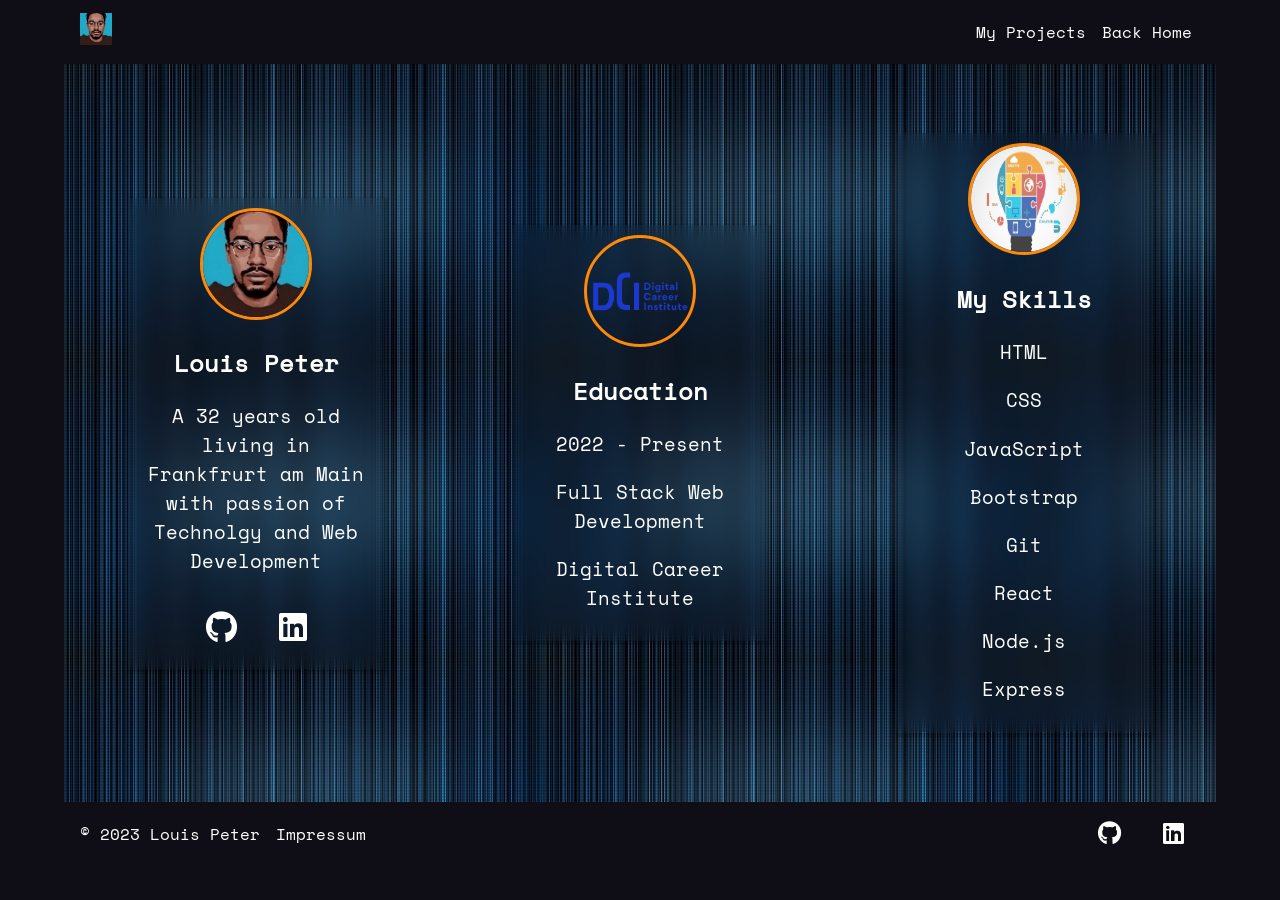
==== aboutme.html @ 63bf72d8 "aaded more skills to my progress section" ====
<!DOCTYPE html>
<html lang="en">

<head>
    <meta charset="UTF-8">
    <meta http-equiv="X-UA-Compatible" content="IE=edge">
    <meta name="description" content="My Portfolio to showcase the programming skils I have so far">
    <meta name="keywords" content="HTML, CSS, JavaScript">
    <meta name="author" content="Louis Peter">
    <meta name="viewport" content="width=device-width, initial-scale=1.0">
    <link rel="stylesheet" href="./fontawesome-free-6.2.1-web/css/all.css" type="text/css">
    <link rel="stylesheet" href="./aboutme.css">
    <title>About Me</title>
</head>

<body>
    <!-- Header -->
    <header>
        <div>
            <a href="./home.html">
                <img src="./images/IMG_8327.JPG" alt="Logo" width="30" height="30">
            </a>
        </div>
        <nav>
            <ul>
                <li><a href="./myprojects.html">My Projects</a></li>
                <li><a href="./home.html">Back Home</a></li>
            </ul>
        </nav>
    </header>

    <!-- Main Content -->
    <main>
        <!-- My Picture and Small Info -->
        <section>
            <div class="info">
                <img src="./images/IMG_8327.JPG" alt="my picture">
                <h2>Louis Peter</h2>
                <p>A 32 years old living in Frankfrurt am Main with passion of Technolgy and Web Development</p>
                <a href="https://github.com/louisclarencepeter" target="_blank"><i class="fa-brands fa-github"></i></a>
                <a href="https://www.linkedin.com/in/louisclarencepeter/" target="_blank"><i
                        class="fa-brands fa-linkedin"></i></a>
            </div>
        </section>

        <!-- School-->
        <section>
            <div class="info">
                <img src="./images/DCI_COLORS_June24_logo_wordmark_blue.svg" alt="my school">
                <h2>Education</h2>
                <p>2022 - Present</p>
                <p>Full Stack Web Development</p>
                <p>Digital Career Institute</p>
            </div>
        </section>
        <!-- My Progress -->
        <section>
            <div class="info">
                <img src="./images/image01.jpg" alt="my Progress">
                <h2>My Skills</h2>
                <p>HTML</p>
                <p>CSS</p>
                <p>JavaScript</p>
                <p>Bootstrap</p>
                <p>Git</p>
                <p>React</p>
                <p>Node.js</p>
                <p>Express</p>
            </div>
        </section>
    </main>

    <!-- Footer -->
    <footer>
        <div>
            <p>© 2023 Louis Peter</p> <a href="./impressum.html">Impressum</a>
        </div>
        <div>
            <a href="https://github.com/louisclarencepeter" target="_blank" aria-label="my git hub profile"><i class="fa-brands fa-github"></i></a>
            <a href="https://www.linkedin.com/in/louisclarencepeter/" target="_blank" aria-label="my linkedin profile"><i
                    class="fa-brands fa-linkedin"></i></a>
        </div>
    </footer>

</body>

</html>
---- aboutme.css ----
/* General Rukes */

* {
    box-sizing: border-box;
}

@font-face {
    font-family: 'Space Mono';
    src: url(./fonts/SpaceMono-Regular.ttf) format('truetype');
    ;
}

:root {
    font-size: calc(1rem + 0.5vw, 1.5rem);
    font-family: 'Space Mono', monospace;
    color: #fffffe;
}

html,
body {
    margin: 0 auto;
    padding: 0;
    font-family: 'Space Mono', monospace;
    background-color: #0f0e17;
    display: block;
}

header {
    display: flex;
    justify-content: space-between;
    align-items: center;
    padding: 0 1rem;
    font-size: 1rem;
    font-weight: 400;
    margin: 0;
}

ul {
    display: flex;
    justify-content: space-evenly;
    align-items: center;
}

a {
    text-decoration: none;
    color: #fffffe;
    font-size: 0.8rem;
}

a:hover {
    color: #ff8906;
    cursor: pointer;
}

li {
    list-style: none;
    padding: 0.5rem;
}

li:hover {
    transform: scale(1.2);
}

header img {
    width: 2rem;
    height: 2rem;
}

main {
    display: flex;
    align-items: center;
    flex-direction: column;
    background-image: url(./images/web-page-background-images-hd.jpg);
    gap: 1rem;
}

section {
    width: 15rem;
    margin: 1rem;
}

.info {
    text-align: center;
    box-shadow: 0.125rem 0.125rem 0.125rem 0.125rem rgba(0, 0, 0, 0.2);
    backdrop-filter: blur(00.625rem);
    padding: 0.625rem;
}

.info img {
    border-radius: 100%;
    border: 0.188rem solid #ff8906;
    height: 5rem;
    width: 5rem;
}

.info h2 {
    color: #fffffe;
    font-size: 1.5rem;
}

.info p {
    color: #fffffe;
    font-size: 1rem;
}

.info i {
    color: #fffffe;
    font-size: 1.875rem;
    padding: 0.625rem;
}

.info i:hover {
    color: #ff8906;
    cursor: pointer;
}

footer {
    display: flex;
    justify-content: space-between;
    align-items: center;
    padding: 0 1rem;
    height: 4rem;
}

footer div:nth-child(1) {
    display: flex;
    justify-content: center;
    align-items: center;
    gap: 1rem;
}

footer p {
    font-size: 0.8rem;
    font-weight: 400;
    margin: 0;
}

section:hover {
    cursor: pointer;
    -webkit-animation: shadow-drop-center 0.4s cubic-bezier(0.250, 0.460, 0.450, 0.940) both;
    animation: shadow-drop-center 0.4s cubic-bezier(0.250, 0.460, 0.450, 0.940) both;
}



@-webkit-keyframes shadow-drop-center {
    0% {
        -webkit-box-shadow: 0 0 0 0 rgba(0, 0, 0, 0);
        box-shadow: 0 0 0 0 rgba(0, 0, 0, 0);
    }

    100% {
        -webkit-box-shadow: 0 0 20px 0px rgba(0, 0, 0, 0.35);
        box-shadow: 0 0 20px 0px rgba(0, 0, 0, 0.35);
    }
}

@keyframes shadow-drop-center {
    0% {
        -webkit-box-shadow: 0 0 0 0 rgba(0, 0, 0, 0);
        box-shadow: 0 0 0 0 rgba(0, 0, 0, 0);
    }

    100% {
        -webkit-box-shadow: 0 0 20px 0px rgba(0, 0, 0, 0.35);
        box-shadow: 0 0 20px 0px rgba(0, 0, 0, 0.35);
    }
}

@media screen and (min-width: 320px) {

    header {
        height: 3rem;
    }

    header img {
        width: 1.5rem;
        height: 1.5rem;
    }

    a {
        font-size: 0.7rem;
    }

    h2 {
        font-size: 1.5rem;
    }

    p {
        font-size: 0.5rem;
    }

    .icons i {
        font-size: 2rem;
    }

    .icons p {
        font-size: 1rem;
    }

    footer {
        height: 3rem;
    }

    footer p {
        font-size: 0.7rem;
        font-weight: 400;
        margin: 0;
    }

    footer div a {
        font-size: 0.7rem;
    }

    footer i {
        font-size: 1rem;
    }
}

@media screen and (min-width: 768px) {
    main {
        flex-direction: row;
        align-items: center;
        justify-content: space-evenly;
        gap: 1rem;
        height: 88vh;
    }

    article {
        padding: 3rem;
    }

    section {
        flex-direction: row;
        justify-content: space-evenly;
        padding: 2rem;
    }

    section i {
        padding: 1rem;
    }

    footer i {
        font-size: 1.5rem;
        padding: 0 1rem;
    }
}

@media screen and (min-width: 1024px) {

    body {
        width: 90vw;
    }

    main {
        flex-direction: row;
        align-items: center;
        justify-content: space-evenly;
        gap: 1rem;
        height: 92vh;
    }

    header {
        height: 4rem;
    }

    header img {
        width: 2rem;
        height: 2rem;
    }

    a {
        font-size: 1rem;
    }

    h2 {
        font-size: 2rem;
    }

    p {
        font-size: 1.5rem;
    }

    article {
        padding: 5rem;
    }

    section {
        width: 20rem;
    }

    .info img {
        height: 7rem;
        width: 7rem;
    }

    .info h2 {
        font-size: 1.5rem;
    }

    .info p {
        font-size: 1.2rem;
    }

    .info i {
        font-size: 2rem;
        padding: 1rem;
    }

    footer {
        height: 4rem;
    }

    footer p {
        font-size: 1rem;
        font-weight: 400;
        margin: 0;
    }

    footer div a {
        font-size: 1rem;
    }

    footer div a {
        font-size: 1rem;
    }

    footer i {
        font-size: 1.5rem;
        padding: 0 1rem;
    }
}

@media screen and (min-width: 1280px) {

    main {
        height: 82vh;
    }

}



@media screen and (min-width: 1440px) {

    header a {
        font-size: 1.3rem;
    }

    main {
        flex-direction: row;
        align-items: center;
        justify-content: space-evenly;
        gap: 1rem;
        height: 80vh;
    }

    article {
        padding: 3rem;
    }

    section {
        flex-direction: row;
        justify-content: space-evenly;
        padding: 2rem;
        width: 20rem;
    }

    .info img {
        height: 7rem;
        width: 7rem;
    }

    .info h2 {
        font-size: 1.5rem;
    }

    .info p {
        font-size: 1.3rem;
    }

    section i {
        padding: 1rem;
    }

    footer {
        height: 4rem;
    }

    footer p {
        font-size: 1.3rem;
    }

    footer a {
        font-size: 1.3rem;
    }

    footer i {
        font-size: 2rem;
        padding: 0 1rem;
    }
}

@media screen and (min-width: 1721px) {

    main {
        height: 85vh;
    }
}

@media screen and (min-width: 1921px) {

    body {
        width: 80vw;
        margin: 0 auto;
    }

    main {
        height: 87vh;
    }
}
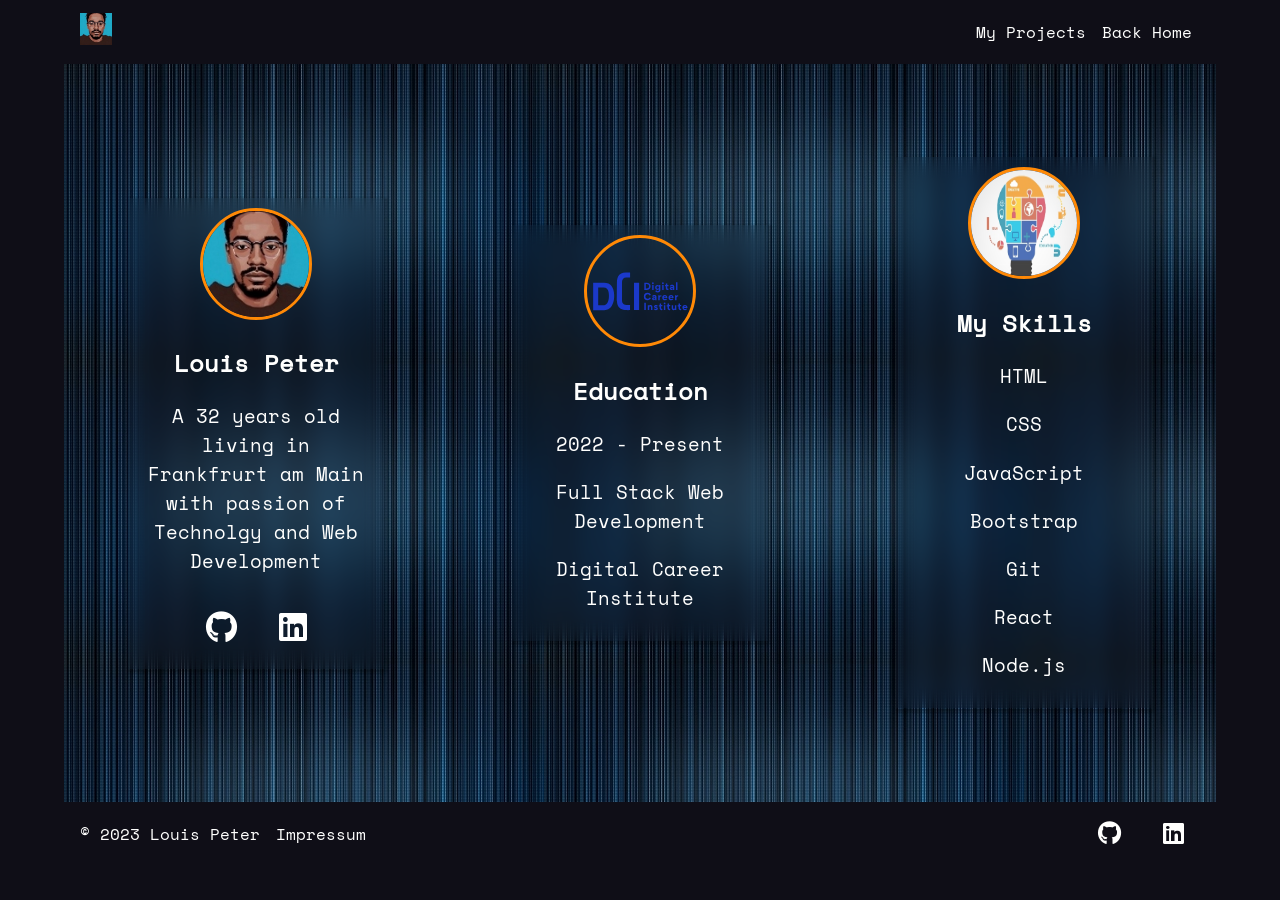
==== commit 7198ba2b: "removed one skill" ====
--- a/aboutme.html
+++ b/aboutme.html
@@ -65,7 +65,6 @@
                 <p>Git</p>
                 <p>React</p>
                 <p>Node.js</p>
-                <p>Express</p>
             </div>
         </section>
     </main>
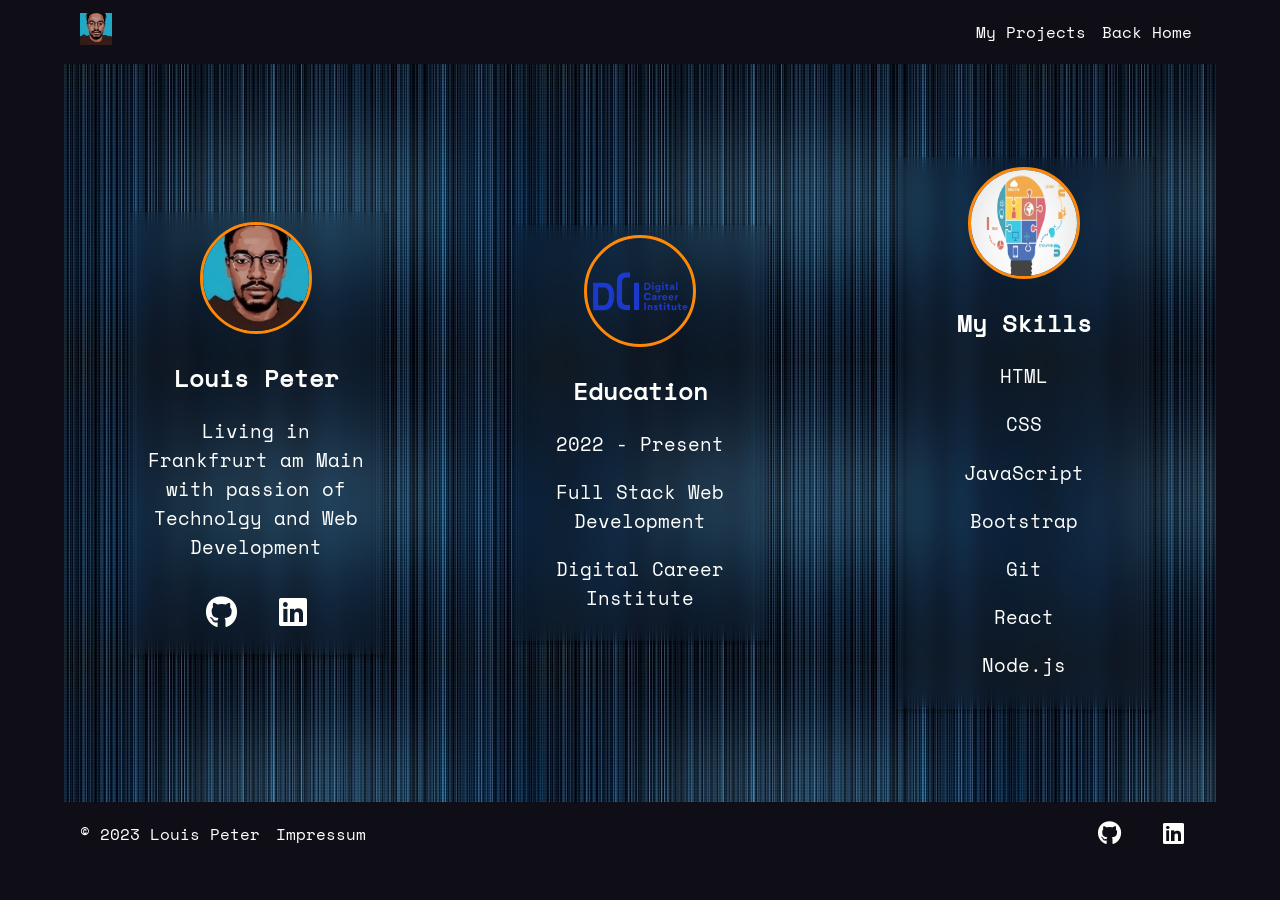
==== commit 1ffd29e2: "changed the details of about me" ====
--- a/aboutme.html
+++ b/aboutme.html
@@ -33,10 +33,10 @@
     <main>
         <!-- My Picture and Small Info -->
         <section>
-            <div class="info">
+            <div class="info bounce-top one">
                 <img src="./images/IMG_8327.JPG" alt="my picture">
                 <h2>Louis Peter</h2>
-                <p>A 32 years old living in Frankfrurt am Main with passion of Technolgy and Web Development</p>
+                <p>Living in Frankfrurt am Main with passion of Technolgy and Web Development</p>
                 <a href="https://github.com/louisclarencepeter" target="_blank"><i class="fa-brands fa-github"></i></a>
                 <a href="https://www.linkedin.com/in/louisclarencepeter/" target="_blank"><i
                         class="fa-brands fa-linkedin"></i></a>
@@ -45,7 +45,7 @@
 
         <!-- School-->
         <section>
-            <div class="info">
+            <div class="info bounce-top two">
                 <img src="./images/DCI_COLORS_June24_logo_wordmark_blue.svg" alt="my school">
                 <h2>Education</h2>
                 <p>2022 - Present</p>
@@ -55,7 +55,7 @@
         </section>
         <!-- My Progress -->
         <section>
-            <div class="info">
+            <div class="info bounce-top three">
                 <img src="./images/image01.jpg" alt="my Progress">
                 <h2>My Skills</h2>
                 <p>HTML</p>
--- a/aboutme.css
+++ b/aboutme.css
@@ -84,6 +84,16 @@
     box-shadow: 0.125rem 0.125rem 0.125rem 0.125rem rgba(0, 0, 0, 0.2);
     backdrop-filter: blur(00.625rem);
     padding: 0.625rem;
+    opacity: 0;
+    filter: blur(4px);
+    animation: fade-in 0.8s 0.5s forwards cubic-bezier(0.11, 0, 0.5, 0);
+}
+ 
+@keyframes fade-in {
+    100% {
+        opacity: 1;
+        filter: blur(0);
+    }
 }
 
 .info img {
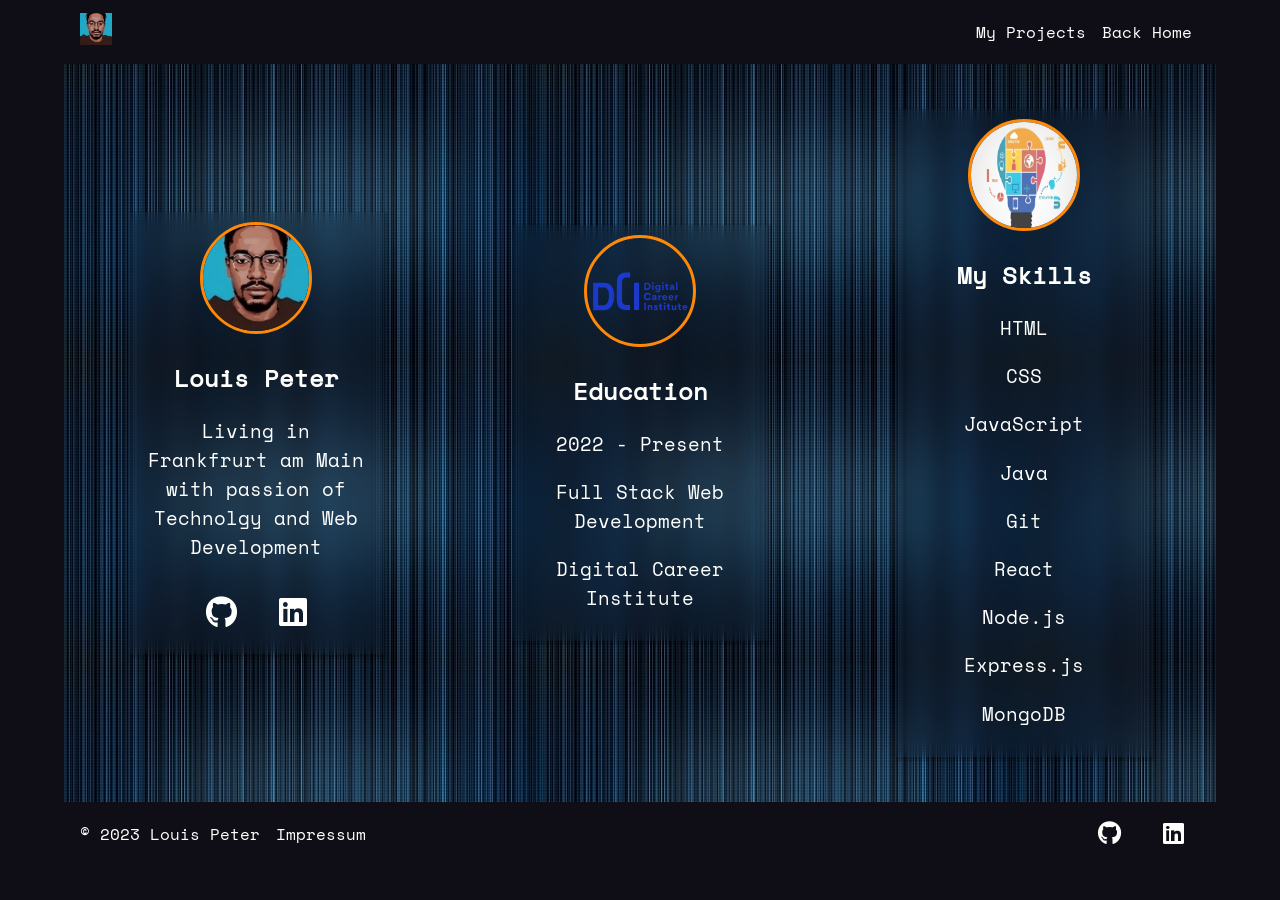
==== commit 299582dc: "added more skills" ====
--- a/aboutme.html
+++ b/aboutme.html
@@ -10,6 +10,7 @@
     <meta name="viewport" content="width=device-width, initial-scale=1.0">
     <link rel="stylesheet" href="./fontawesome-free-6.2.1-web/css/all.css" type="text/css">
     <link rel="stylesheet" href="./aboutme.css">
+    <link rel="icon" type="image/x-icon" href="./images/IMG_8327.JPG">
     <title>About Me</title>
 </head>
 
@@ -61,10 +62,12 @@
                 <p>HTML</p>
                 <p>CSS</p>
                 <p>JavaScript</p>
-                <p>Bootstrap</p>
+                <p>Java</p>
                 <p>Git</p>
                 <p>React</p>
                 <p>Node.js</p>
+                <p>Express.js</p>
+                <p>MongoDB</p>
             </div>
         </section>
     </main>
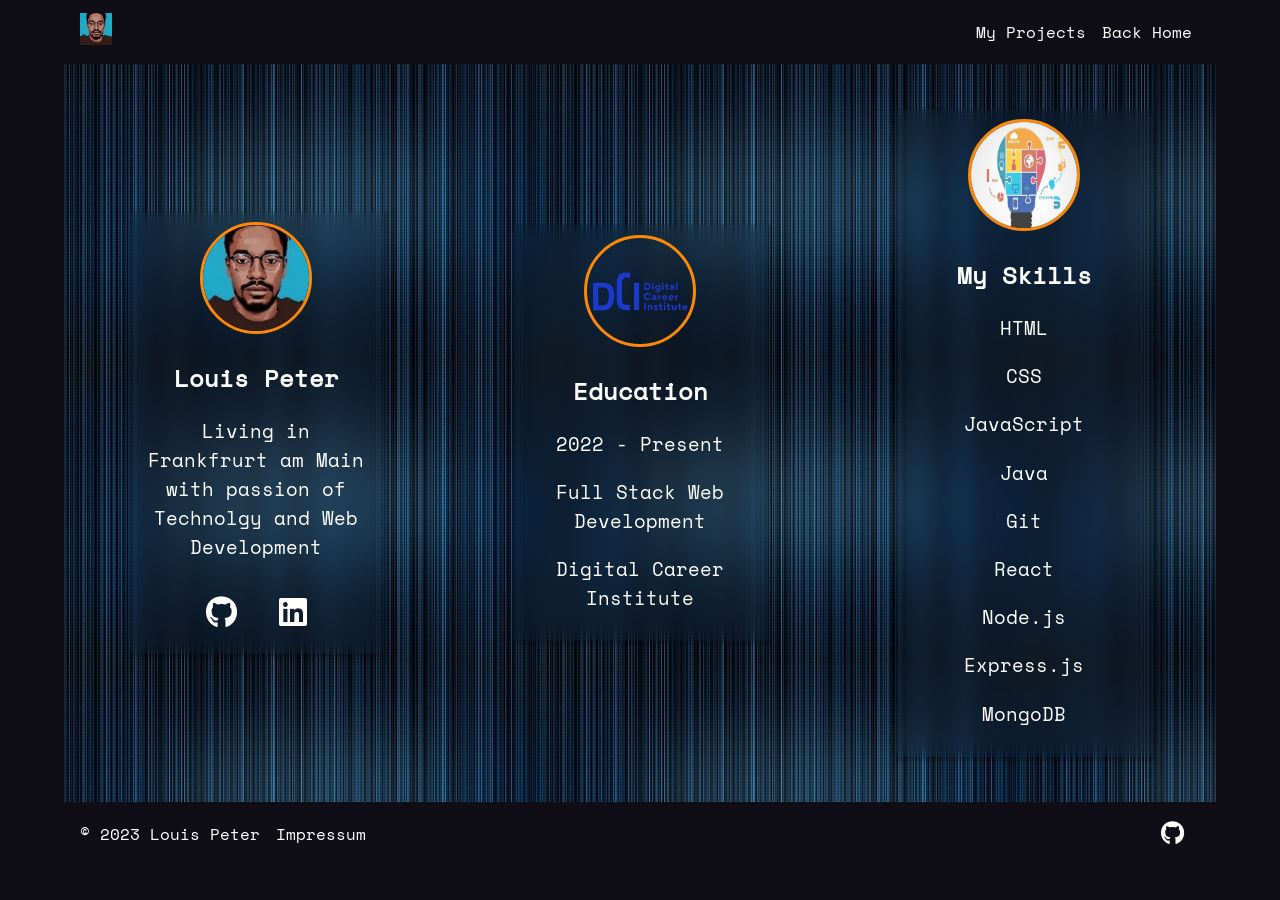
==== commit 38aa0d88: "removed the link to social media account" ====
--- a/aboutme.html
+++ b/aboutme.html
@@ -79,8 +79,6 @@
         </div>
         <div>
             <a href="https://github.com/louisclarencepeter" target="_blank" aria-label="my git hub profile"><i class="fa-brands fa-github"></i></a>
-            <a href="https://www.linkedin.com/in/louisclarencepeter/" target="_blank" aria-label="my linkedin profile"><i
-                    class="fa-brands fa-linkedin"></i></a>
         </div>
     </footer>
 
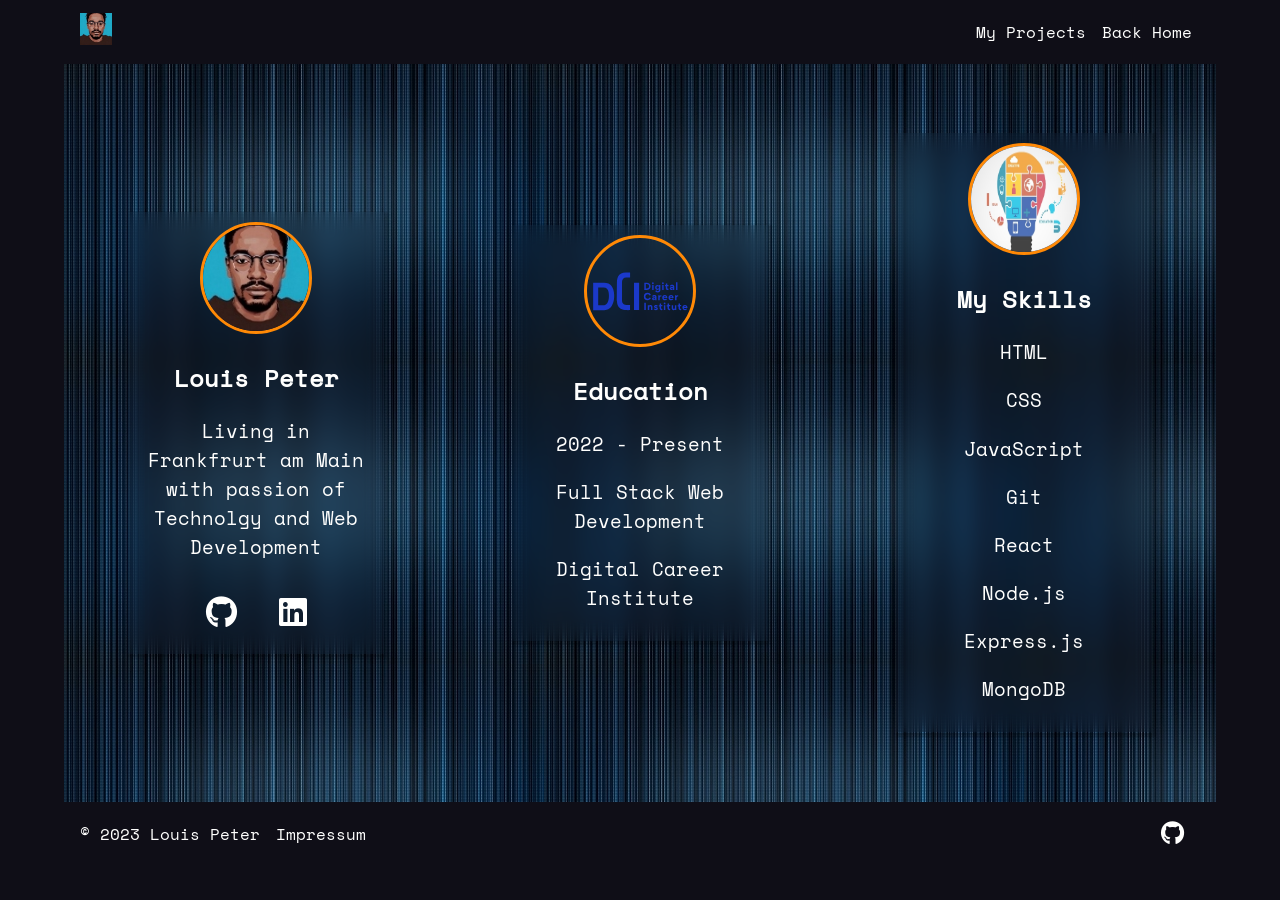
==== commit b44f8699: "Update aboutme.html" ====
--- a/aboutme.html
+++ b/aboutme.html
@@ -62,7 +62,6 @@
                 <p>HTML</p>
                 <p>CSS</p>
                 <p>JavaScript</p>
-                <p>Java</p>
                 <p>Git</p>
                 <p>React</p>
                 <p>Node.js</p>
@@ -84,4 +83,4 @@
 
 </body>
 
-</html>+</html>
